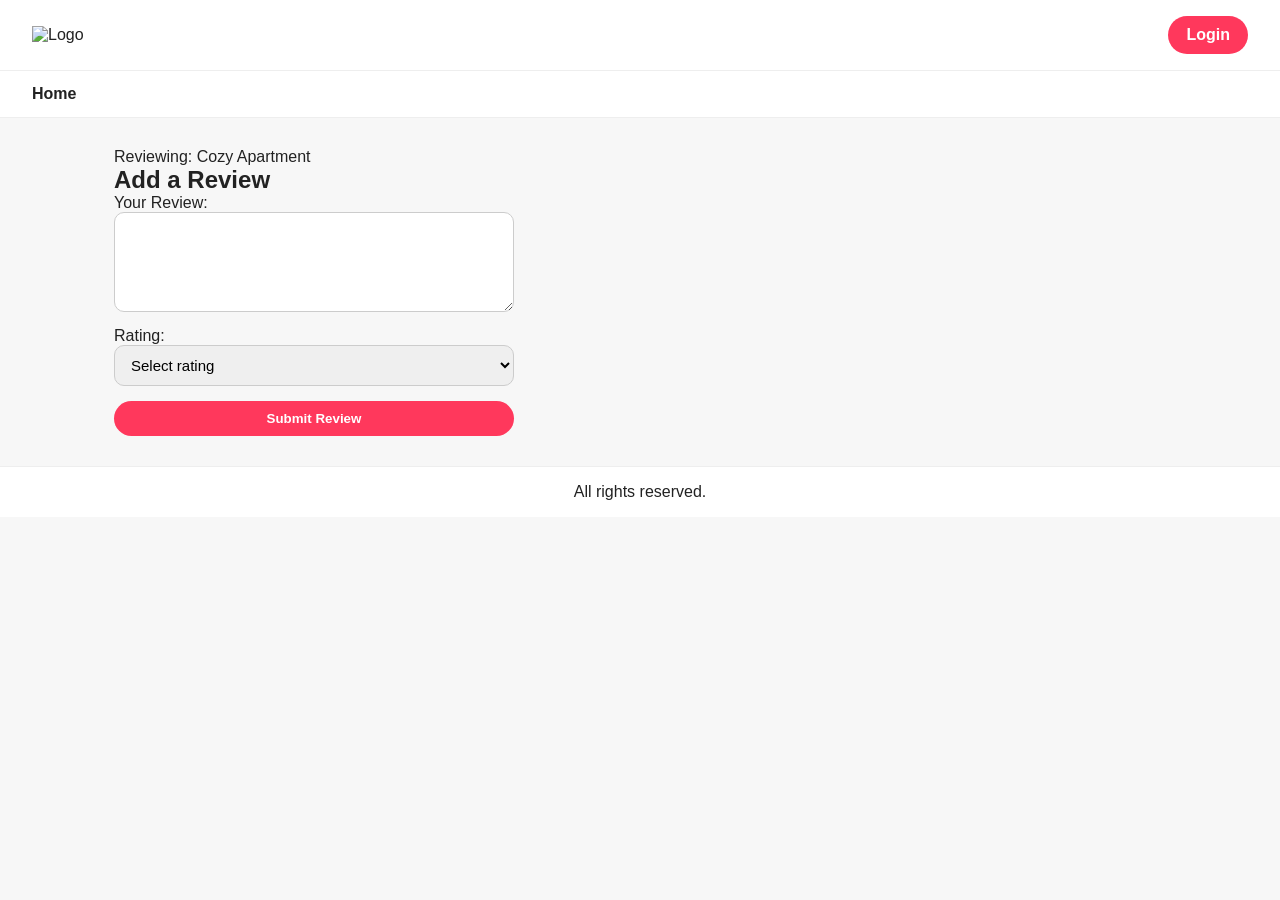
==== part4/add_review.html @ b3abed6b "adding part4" ====
<!-- add_review.html -->
<!DOCTYPE html>
<html lang="en">
<head>
    <meta charset="UTF-8">
    <meta name="viewport" content="width=device-width, initial-scale=1.0">
    <title>Add Review</title>
    <link rel="stylesheet" href="styles.css">
</head>
<body>

    <!-- Header -->
    <header>
        <img src="logo.png" alt="Logo" class="logo">
        <a href="login.html" class="login-button">Login</a>
        <a href="#" id="logout-button" style="display: none;">Logout</a>
    </header>

    <!-- Navigation -->
    <nav>
        <a href="index.html">Home</a>
    </nav>

    <!-- Main -->
    <main>
        <section class="add-review">

            <!-- identify place -->
            <p>Reviewing: Cozy Apartment</p>

            <form id="review-form" class="form">
                <h2>Add a Review</h2>

                <label for="review">Your Review:</label>
                <textarea id="review" name="review" required></textarea>

                <label for="rating">Rating:</label>
                <select id="rating" name="rating" required>
                    <option value="">Select rating</option>
                    <option value="1">1</option>
                    <option value="2">2</option>
                    <option value="3">3</option>
                    <option value="4">4</option>
                    <option value="5">5</option>
                </select>

                <button type="submit">Submit Review</button>
            </form>

        </section>
    </main>

    <!-- Footer -->
    <footer>
        <p>All rights reserved.</p>
    </footer>

    <script src="scripts.js"></script>
</body>
</html>
---- part4/styles.css ----
* {
    box-sizing: border-box;
    margin: 0;
    padding: 0;
    font-family: Arial, sans-serif;
}

html, body {
    background-color: #f7f7f7;
    color: #222;

}


header {
    background-color: #fff;
    padding: 16px 32px;
    display: flex;
    justify-content: space-between;
    align-items: center;
    border-bottom: 1px solid #eee;
}

nav {
    background-color: #fff;
    padding: 14px 32px;
    border-bottom: 1px solid #eee;
}

nav a {
    color: #222;
    text-decoration: none;
    margin-right: 20px;
    font-weight: 600;
}

main {
    max-width: 1100px;
    margin: 30px auto;
    padding: 0 24px;
    flex: 1;
}

.logo {
    width: 110px;
    height: auto;
}

.login-button,
.details-button,
button,
#logout-btn {
    display: inline-block;
    background-color: #ff385c;
    color: #fff;
    text-decoration: none;
    border: none;
    border-radius: 999px;
    padding: 10px 18px;
    font-weight: 600;
    cursor: pointer;
}

.details-button:hover,
button:hover,
.login-button:hover,
#logout-btn:hover {
    background-color: #e31c5f;
}

.form,
#login-form {
    display: flex;
    flex-direction: column;
    max-width: 400px;
}

input,
textarea,
select {
    width: 100%;
    margin-bottom: 15px;
    padding: 10px 12px;
    border: 1px solid #ccc;
    border-radius: 10px;
    font-size: 15px;
}

textarea {
    min-height: 100px;
    resize: vertical;
}

.hero-slider {
    position: relative;
    width: 100%;
    margin: 0 0 32px;
    overflow: hidden;
    border-radius: 24px;
    background-color: #fff;
    box-shadow: 0 6px 18px rgba(0, 0, 0, 0.08);
}

.slides {
    display: flex;
    transition: transform 0.6s ease-in-out;
    height: 420px;
}

.slide {
    min-width: 100%;
    height: 100%;
    position: relative;
}

.slide img {
    width: 100%;
    height: 100%;
    object-fit: cover;
    display: block;
    background-color: #f2f2f2;
}

.slide-text {
    position: absolute;
    left: 40px;
    bottom: 40px;
    background: rgba(255, 255, 255, 0.88);
    padding: 20px 24px;
    border-radius: 18px;
    max-width: 420px;
}

.slide-text h2 {
    margin-bottom: 10px;
    font-size: 32px;
    color: #222;
}

.slide-text p {
    font-size: 17px;
    color: #444;
    line-height: 1.5;
}

#places-list {
    display: grid;
    grid-template-columns: repeat(auto-fit, minmax(280px, 1fr));
    justify-content: start;
    gap: 24px;
    margin-top: 24px;
}

.place-card {
    width: 320px;
    background: #fff;
    overflow: hidden;
    box-shadow: 0 6px 18px rgba(0, 0, 0, 0.08);
    transition: transform 0.2s ease, box-shadow 0.2s ease;
    margin: 20px;
    padding: 10px;
    border: 1px solid #ddd;
    border-radius: 10px;
}

.place-card:hover {
    transform: translateY(-6px);
    box-shadow: 0 12px 24px rgba(0, 0, 0, 0.12);
}

.place-card-image-wrap {
    width: 100%;
    height: 220px;
    overflow: hidden;
}

.place-card-image {
    width: 100%;
    height: 100%;
    object-fit: cover;
    display: block;
}

.place-card-body {
    padding: 18px;
}

.place-title {
    font-size: 20px;
    font-weight: 700;
    color: #222;
    margin-bottom: 8px;
}

.place-location {
    font-size: 14px;
    color: #777;
    margin-bottom: 10px;
}

.place-description {
    font-size: 14px;
    color: #444;
    line-height: 1.5;
    margin-bottom: 14px;
}

.place-price {
    margin-bottom: 14px;
}

.price-amount {
    font-size: 28px;
    font-weight: 800;
    color: #111;
}

.price-unit {
    font-size: 14px;
    color: #666;
    margin-left: 6px;
}

.place-details-card {
    background: #fff;
    border-radius: 24px;
    overflow: hidden;
    border: 1px solid #e7e7e7;
    box-shadow: 0 8px 20px rgba(0, 0, 0, 0.08);
    margin-bottom: 32px;
}

.place-details-card .place-card-image-wrap {
    width: 100%;
    height: 380px;
    overflow: hidden;
}

.place-details-card .place-card-body {
    padding: 28px;
}

.place-details-card .place-title {
    font-size: 36px;
    font-weight: 700;
    color: #222;
    margin-bottom: 10px;
}

.place-details-card .place-location {
    font-size: 18px;
    color: #666;
    margin-bottom: 14px;
}

.place-details-card .place-description {
    font-size: 18px;
    color: #444;
    line-height: 1.6;
    margin-bottom: 18px;
}

.place-details-card .price-amount {
    font-size: 42px;
    font-weight: 800;
    color: #111;
}

.place-details-card .price-unit {
    font-size: 20px;
    color: #666;
    margin-left: 8px;
}

#reviews {
    margin-top: 20px;
}

#reviews h2 {
    font-size: 32px;
    margin-bottom: 16px;
    color: #222;
}

.review-card {
    background: #fff;
    box-shadow: 0 4px 12px rgba(0, 0, 0, 0.06);
    margin: 20px;
    padding: 10px;
    border: 1px solid #ddd;
    border-radius: 10px;
}

.stars {
    color: #ffb400;
    font-size: 20px;
    letter-spacing: 2px;
    margin: 6px 0;
}

#add-review {
    margin: 20px;
    padding: 20px;

    background: #fff;
    border: 1px solid #ddd;
    border-radius: 10px;

    box-shadow: 0 4px 12px rgba(0, 0, 0, 0.06);
}

#add-review h2 {
    margin-bottom: 16px;
    font-size: 30px;
}

footer {
    background-color: #fff;
    color: #222;
    text-align: center;
    padding: 1rem;
    margin-top: 30px;
    border-top: 1px solid #eee;
}

.filter-bar {
    display: flex;
    justify-content: flex-start;
    align-items: center;
    gap: 16px;
    flex-wrap: wrap;
    margin: 30px 10px;
    padding: 0px 10px;
}

.filter-bar h2 {
    font-size: 20px;
    font-weight: 700;
}

.filter-box {
    display: flex;
    align-items: center;
    gap: 10px;
    background: #fff;
    padding: 0px 15px;
    border-radius: 999px;
    border: 1px solid #e7e7e7;
    box-shadow: 0 4px 10px rgba(0,0,0,0.05);
    
}

.filter-box span {
    padding: 0px 0px;
    font-size: 14px;
    color: #666;
    align-items: center;
    white-space: nowrap;
}

#price-filter {
    border: none;
    outline: none;
    background: transparent;
    font-weight: 100;
    cursor: pointer;
    margin: 5px;
    padding: 0;
}
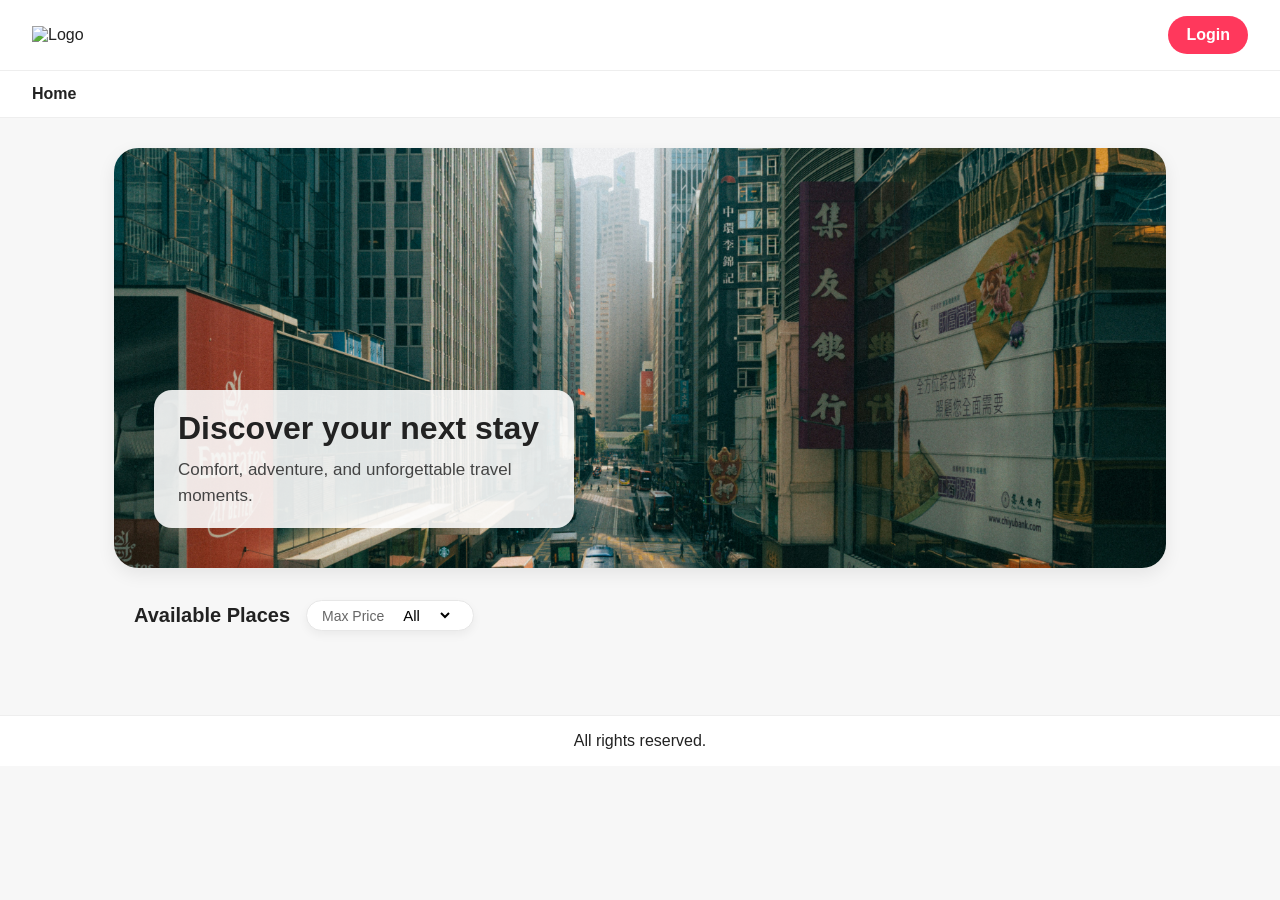
==== commit 1a9700dc: "update add review form" ====
--- a/part4/add_review.html
+++ b/part4/add_review.html
@@ -1,4 +1,3 @@
-<!-- add_review.html -->
 <!DOCTYPE html>
 <html lang="en">
 <head>
@@ -7,13 +6,13 @@
     <title>Add Review</title>
     <link rel="stylesheet" href="styles.css">
 </head>
-<body>
+<body id="add-review-page">
 
     <!-- Header -->
     <header>
         <img src="logo.png" alt="Logo" class="logo">
-        <a href="login.html" class="login-button">Login</a>
-        <a href="#" id="logout-button" style="display: none;">Logout</a>
+        <a href="login.html" id="login-link" class="login-button">Login</a>
+        <button id="logout-btn" class="login-button" style="display:none;">Logout</button>
     </header>
 
     <!-- Navigation -->
@@ -25,23 +24,24 @@
     <main>
         <section class="add-review">
 
-            <!-- identify place -->
-            <p>Reviewing: Cozy Apartment</p>
+            <!-- Place Info -->
+            <p id="place-name">Reviewing place...</p>
 
+            <!-- Review Form -->
             <form id="review-form" class="form">
                 <h2>Add a Review</h2>
 
-                <label for="review">Your Review:</label>
-                <textarea id="review" name="review" required></textarea>
+                <label for="review-text">Your Review:</label>
+                <textarea id="review-text" name="review-text" required></textarea>
 
                 <label for="rating">Rating:</label>
                 <select id="rating" name="rating" required>
                     <option value="">Select rating</option>
-                    <option value="1">1</option>
-                    <option value="2">2</option>
-                    <option value="3">3</option>
-                    <option value="4">4</option>
-                    <option value="5">5</option>
+                    <option value="1">⭐</option>
+                    <option value="2">⭐⭐</option>
+                    <option value="3">⭐⭐⭐</option>
+                    <option value="4">⭐⭐⭐⭐</option>
+                    <option value="5">⭐⭐⭐⭐⭐</option>
                 </select>
 
                 <button type="submit">Submit Review</button>
@@ -52,9 +52,10 @@
 
     <!-- Footer -->
     <footer>
-        <p>All rights reserved.</p>
+        <p>All rights reserved</p>
     </footer>
 
     <script src="scripts.js"></script>
+
 </body>
 </html>
--- a/part4/styles.css
+++ b/part4/styles.css
@@ -366,4 +366,10 @@
     cursor: pointer;
     margin: 5px;
     padding: 0;
+}
+
+.add-review-btn {
+    display: block;      
+    margin-top: 10px;
+    width: fit-content;
 }
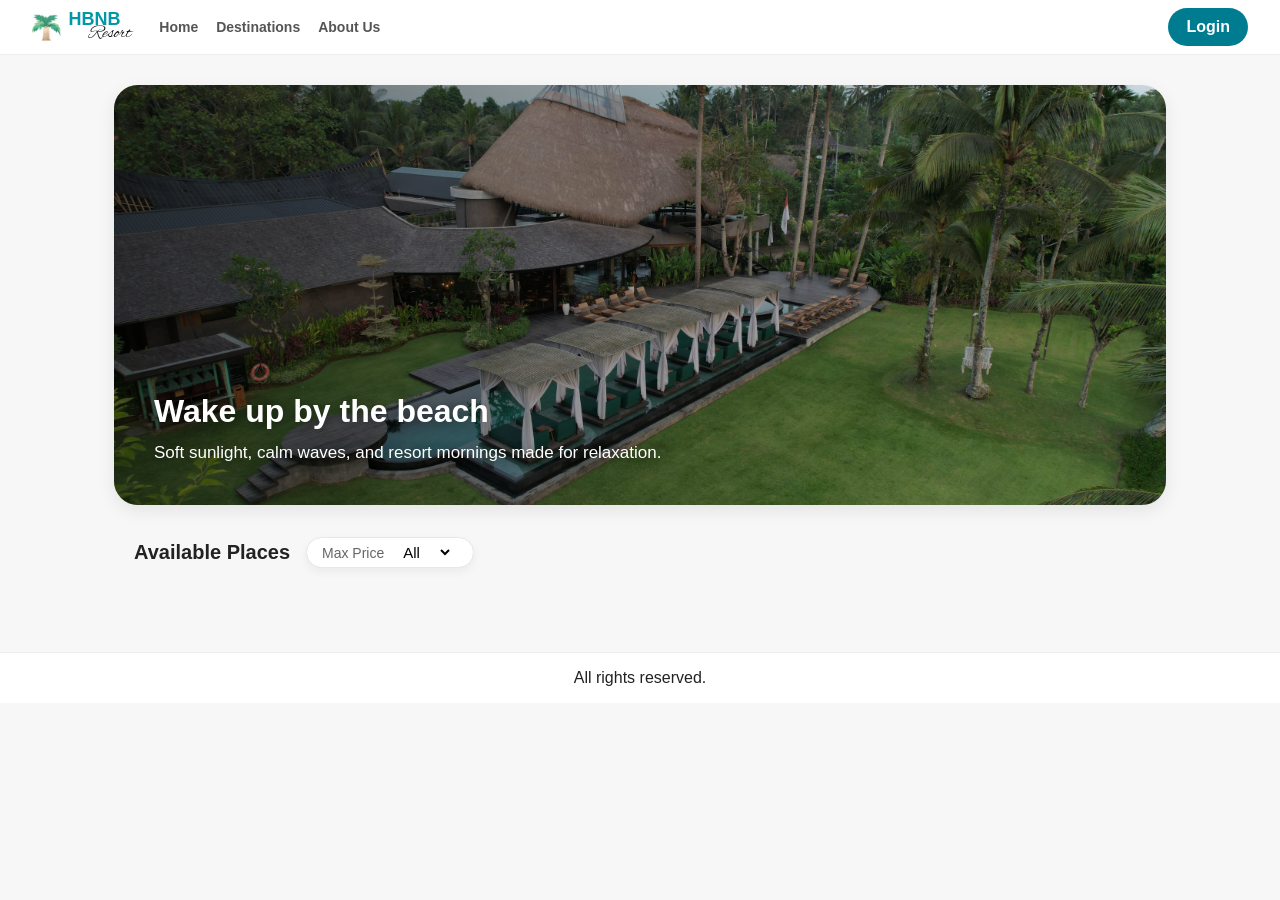
==== commit ebe95dd4: "forntend improvment" ====
--- a/part4/add_review.html
+++ b/part4/add_review.html
@@ -3,22 +3,29 @@
 <head>
     <meta charset="UTF-8">
     <meta name="viewport" content="width=device-width, initial-scale=1.0">
+    <link rel="icon" href="images/Palm%20HBNB.png">
     <title>Add Review</title>
+    <link href="https://fonts.googleapis.com/css2?family=Alex+Brush&display=swap" rel="stylesheet">
     <link rel="stylesheet" href="styles.css">
 </head>
 <body id="add-review-page">
 
     <!-- Header -->
     <header>
-        <img src="logo.png" alt="Logo" class="logo">
-        <a href="login.html" id="login-link" class="login-button">Login</a>
-        <button id="logout-btn" class="login-button" style="display:none;">Logout</button>
+        <a href="index.html" class="brand" aria-label="Go to home page">
+            <img src="images/Palm%20HBNB.png" alt="Palm HBNB logo" class="logo">
+            <span class="brand-name"><span>HBNB</span><span class="brand-script">Resort</span></span>
+        </a>
+        <nav class="header-nav" aria-label="Primary navigation">
+            <a href="index.html">Home</a>
+            <a href="destinations.html">Destinations</a>
+            <a href="about.html">About Us</a>
+        </nav>
+        <div class="header-actions">
+            <a href="login.html" id="login-link" class="login-button">Login</a>
+            <button id="logout-btn" class="login-button" style="display:none;">Logout</button>
+        </div>
     </header>
-
-    <!-- Navigation -->
-    <nav>
-        <a href="index.html">Home</a>
-    </nav>
 
     <!-- Main -->
     <main>
@@ -34,15 +41,15 @@
                 <label for="review-text">Your Review:</label>
                 <textarea id="review-text" name="review-text" required></textarea>
 
-                <label for="rating">Rating:</label>
-                <select id="rating" name="rating" required>
-                    <option value="">Select rating</option>
-                    <option value="1">⭐</option>
-                    <option value="2">⭐⭐</option>
-                    <option value="3">⭐⭐⭐</option>
-                    <option value="4">⭐⭐⭐⭐</option>
-                    <option value="5">⭐⭐⭐⭐⭐</option>
-                </select>
+                <label>Rating:</label>
+                <div class="rating-stars" data-rating-stars>
+                    <input type="hidden" id="rating" name="rating" required>
+                    <button type="button" class="rating-star" data-value="1" aria-label="1 star">★</button>
+                    <button type="button" class="rating-star" data-value="2" aria-label="2 stars">★</button>
+                    <button type="button" class="rating-star" data-value="3" aria-label="3 stars">★</button>
+                    <button type="button" class="rating-star" data-value="4" aria-label="4 stars">★</button>
+                    <button type="button" class="rating-star" data-value="5" aria-label="5 stars">★</button>
+                </div>
 
                 <button type="submit">Submit Review</button>
             </form>
@@ -58,4 +65,4 @@
     <script src="scripts.js"></script>
 
 </body>
-</html>+</html>
--- a/part4/styles.css
+++ b/part4/styles.css
@@ -14,24 +14,144 @@
 
 header {
     background-color: #fff;
-    padding: 16px 32px;
-    display: flex;
-    justify-content: space-between;
-    align-items: center;
+    padding: 8px 32px;
+    display: flex;
+    align-items: center;
+    gap: 28px;
     border-bottom: 1px solid #eee;
 }
 
-nav {
-    background-color: #fff;
-    padding: 14px 32px;
-    border-bottom: 1px solid #eee;
-}
-
-nav a {
-    color: #222;
+.header-nav {
+    display: flex;
+    align-items: center;
+    gap: 18px;
+}
+
+.header-nav a {
+    color: #555;
     text-decoration: none;
-    margin-right: 20px;
+    font-size: 14px;
     font-weight: 600;
+}
+
+.header-nav a:hover {
+    color: #333;
+}
+
+.header-actions {
+    display: flex;
+    align-items: center;
+    justify-content: flex-end;
+    margin-left: auto;
+}
+
+.page-hero {
+    position: relative;
+    min-height: 360px;
+    overflow: hidden;
+    border-radius: 10px;
+    background: #eee;
+}
+
+.page-hero img {
+    width: 100%;
+    height: 360px;
+    object-fit: cover;
+    display: block;
+}
+
+.page-hero::after {
+    content: "";
+    position: absolute;
+    inset: 0;
+    background: linear-gradient(90deg, rgba(0, 0, 0, 0.58), rgba(0, 0, 0, 0.08));
+}
+
+.page-hero-text {
+    position: absolute;
+    left: 40px;
+    bottom: 36px;
+    z-index: 1;
+    max-width: 560px;
+    color: #fff;
+}
+
+.page-hero-text h1 {
+    font-size: 42px;
+    margin-bottom: 10px;
+}
+
+.page-hero-text p {
+    font-size: 18px;
+    line-height: 1.5;
+}
+
+.content-grid {
+    display: grid;
+    grid-template-columns: repeat(3, 1fr);
+    gap: 18px;
+    margin-top: 28px;
+}
+
+.info-card {
+    background: #fff;
+    border: 1px solid #e6e6e6;
+    border-radius: 10px;
+    overflow: hidden;
+    box-shadow: 0 6px 18px rgba(0, 0, 0, 0.06);
+}
+
+.info-card img {
+    width: 100%;
+    height: 190px;
+    object-fit: cover;
+    display: block;
+}
+
+.info-card div {
+    padding: 18px;
+}
+
+.info-card h2,
+.about-copy h2 {
+    font-size: 24px;
+    margin-bottom: 10px;
+}
+
+.info-card p,
+.about-copy p,
+.about-points p {
+    color: #555;
+    line-height: 1.6;
+}
+
+.about-layout {
+    display: grid;
+    grid-template-columns: 1.1fr 0.9fr;
+    gap: 28px;
+    margin-top: 28px;
+}
+
+.about-copy,
+.about-points article {
+    background: #fff;
+    border: 1px solid #e6e6e6;
+    border-radius: 10px;
+    padding: 24px;
+}
+
+.about-copy p + p {
+    margin-top: 14px;
+}
+
+.about-points {
+    display: grid;
+    gap: 14px;
+}
+
+.about-points h3 {
+    color: #007C91;
+    margin-bottom: 8px;
 }
 
 main {
@@ -41,9 +161,34 @@
     flex: 1;
 }
 
+.brand {
+    display: flex;
+    align-items: center;
+    gap: 8px;
+    text-decoration: none;
+}
+
 .logo {
-    width: 110px;
-    height: auto;
+    height: 27px;
+    width: auto;
+    display: block;
+}
+
+.brand-name {
+    color: #0097A7;
+    display: flex;
+    flex-direction: column;
+    font-size: 18px;
+    font-weight: 700;
+    line-height: 0.82;
+    white-space: nowrap;
+}
+
+.brand-script {
+    color: #000;
+    font-family: "Alex Brush", cursive;
+    font-weight: 400;
+    margin-left: 1.15em;
 }
 
 .login-button,
@@ -51,7 +196,7 @@
 button,
 #logout-btn {
     display: inline-block;
-    background-color: #ff385c;
+    background-color: #007C91;
     color: #fff;
     text-decoration: none;
     border: none;
@@ -65,7 +210,7 @@
 button:hover,
 .login-button:hover,
 #logout-btn:hover {
-    background-color: #e31c5f;
+    background-color: #006575;
 }
 
 .form,
@@ -91,6 +236,40 @@
     resize: vertical;
 }
 
+.rating-stars {
+    display: flex;
+    align-items: center;
+    gap: 8px;
+    margin-bottom: 18px;
+}
+
+.rating-star {
+    appearance: none;
+    background: transparent;
+    border: none;
+    border-radius: 0;
+    box-shadow: none;
+    padding: 0;
+    color: #d0d0d0;
+    font-size: 34px;
+    line-height: 1;
+    cursor: pointer;
+    min-width: auto;
+}
+
+.rating-star:hover,
+.rating-star.is-active {
+    color: #ffb400;
+    background: transparent;
+}
+
+.rating-star:focus,
+.rating-star:active {
+    background: transparent;
+    outline: none;
+    box-shadow: none;
+}
+
 .hero-slider {
     position: relative;
     width: 100%;
@@ -113,6 +292,13 @@
     position: relative;
 }
 
+.slide::after {
+    content: "";
+    position: absolute;
+    inset: 0;
+    background: linear-gradient(90deg, rgba(0, 0, 0, 0.58), rgba(0, 0, 0, 0.08));
+}
+
 .slide img {
     width: 100%;
     height: 100%;
@@ -125,29 +311,30 @@
     position: absolute;
     left: 40px;
     bottom: 40px;
-    background: rgba(255, 255, 255, 0.88);
-    padding: 20px 24px;
-    border-radius: 18px;
-    max-width: 420px;
+    z-index: 1;
+    padding: 0;
+    max-width: 560px;
+    color: #fff;
+    text-shadow: 0 2px 12px rgba(0, 0, 0, 0.45);
 }
 
 .slide-text h2 {
     margin-bottom: 10px;
     font-size: 32px;
-    color: #222;
+    color: #fff;
 }
 
 .slide-text p {
     font-size: 17px;
-    color: #444;
+    color: #fff;
     line-height: 1.5;
 }
 
 #places-list {
     display: grid;
-    grid-template-columns: repeat(auto-fit, minmax(280px, 1fr));
-    justify-content: start;
-    gap: 24px;
+    grid-template-columns: repeat(3, 320px);
+    justify-content: center;
+    gap: 16px;
     margin-top: 24px;
 }
 
@@ -157,10 +344,16 @@
     overflow: hidden;
     box-shadow: 0 6px 18px rgba(0, 0, 0, 0.08);
     transition: transform 0.2s ease, box-shadow 0.2s ease;
-    margin: 20px;
+    margin: 0;
     padding: 10px;
     border: 1px solid #ddd;
     border-radius: 10px;
+}
+
+@media (max-width: 720px) {
+    #places-list {
+        grid-template-columns: repeat(1, 320px);
+    }
 }
 
 .place-card:hover {
@@ -232,8 +425,13 @@
 
 .place-details-card .place-card-image-wrap {
     width: 100%;
-    height: 380px;
+    max-width: 640px;
+    height: 320px;
     overflow: hidden;
+    margin: 28px auto 0;
+    border-radius: 22px;
+    position: relative;
+    background: #f2f2f2;
 }
 
 .place-details-card .place-card-body {
@@ -258,6 +456,53 @@
     color: #444;
     line-height: 1.6;
     margin-bottom: 18px;
+}
+
+.place-gallery-track {
+    display: flex;
+    width: 100%;
+    height: 100%;
+    transition: transform 0.35s ease;
+}
+
+.place-gallery-slide {
+    min-width: 100%;
+    height: 100%;
+}
+
+.place-gallery-slide img {
+    width: 100%;
+    height: 100%;
+    object-fit: cover;
+    display: block;
+}
+
+.place-gallery-arrow {
+    position: absolute;
+    top: 50%;
+    transform: translateY(-50%);
+    width: 42px;
+    height: 42px;
+    border: none;
+    border-radius: 50%;
+    background: rgba(255, 255, 255, 0.92);
+    color: #222;
+    font-size: 24px;
+    line-height: 1;
+    display: flex;
+    align-items: center;
+    justify-content: center;
+    cursor: pointer;
+    box-shadow: 0 6px 16px rgba(0, 0, 0, 0.15);
+    z-index: 2;
+}
+
+.place-gallery-arrow.prev {
+    left: 14px;
+}
+
+.place-gallery-arrow.next {
+    right: 14px;
 }
 
 .place-details-card .price-amount {
@@ -372,4 +617,59 @@
     display: block;      
     margin-top: 10px;
     width: fit-content;
-}+}
+
+@media (max-width: 768px) {
+    header {
+        padding: 8px 16px;
+        gap: 16px;
+        flex-wrap: wrap;
+    }
+
+    .header-nav {
+        order: 3;
+        width: 100%;
+        gap: 14px;
+    }
+
+    .header-actions {
+        margin-left: auto;
+    }
+
+    .brand {
+        gap: 6px;
+    }
+
+    .page-hero,
+    .page-hero img {
+        min-height: 300px;
+        height: 300px;
+    }
+
+    .page-hero-text {
+        left: 22px;
+        right: 22px;
+        bottom: 24px;
+    }
+
+    .page-hero-text h1 {
+        font-size: 34px;
+    }
+
+    .content-grid,
+    .about-layout {
+        grid-template-columns: 1fr;
+    }
+
+    .place-details-card .place-card-image-wrap {
+        max-width: min(100%, 430px);
+        height: 320px;
+        margin-top: 20px;
+    }
+
+    .place-gallery-arrow {
+        width: 36px;
+        height: 36px;
+        font-size: 20px;
+    }
+}
